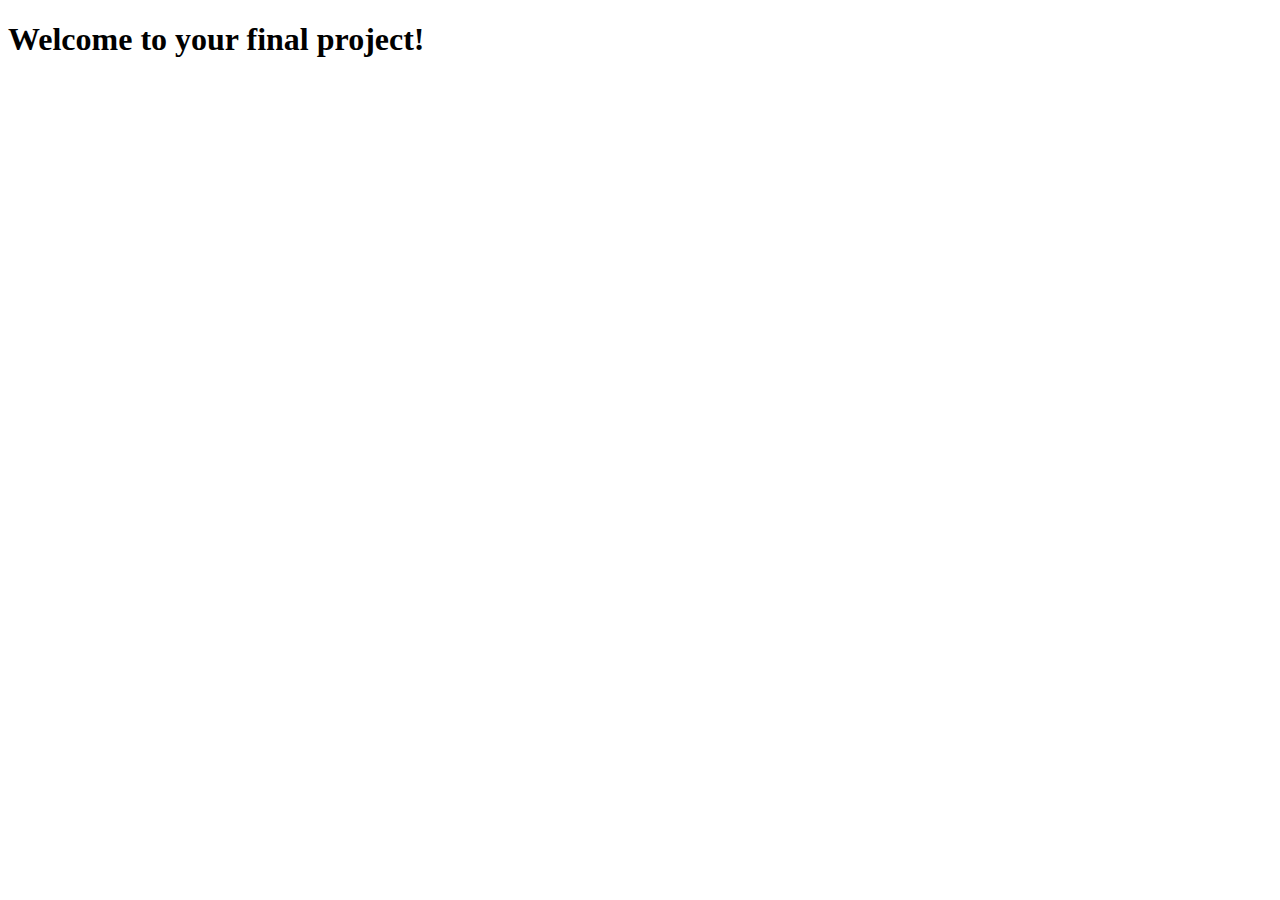
==== src/index.html @ 0849edab "Initial commit" ====
<!DOCTYPE html>
<html lang="en">

<head>
	<meta charset="utf-8">
	<meta http-equiv="X-UA-Compatible" content="IE=edge">
	<meta name="viewport" content="width=device-width, initial-scale=1">
	<meta name="description" content="Update your description here" />
	<title>Update your title here</title>
	<!--
		This is where you should link your CSS file.
	-->
</head>

<body>
	<main class="content-container">
		<h1>Welcome to your final project!</h1>
	</main>
	<!--
		This is where you should link your JS file.
	-->
</body>

</html>
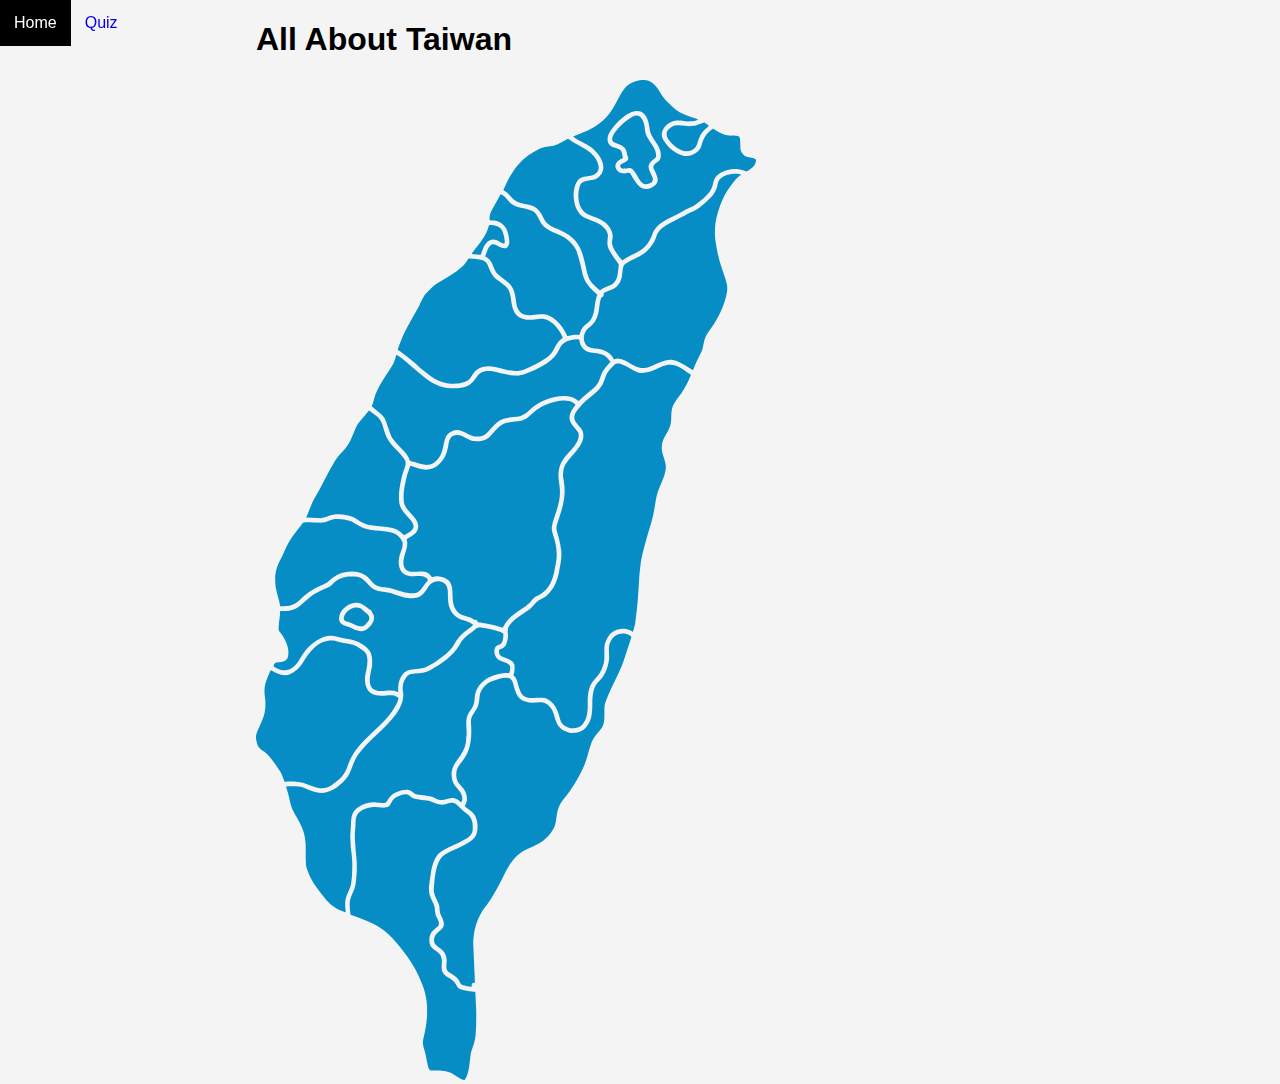
==== commit 8563fecc: "Quiz built" ====
--- a/src/index.html
+++ b/src/index.html
@@ -5,20 +5,175 @@
 	<meta charset="utf-8">
 	<meta http-equiv="X-UA-Compatible" content="IE=edge">
 	<meta name="viewport" content="width=device-width, initial-scale=1">
-	<meta name="description" content="Update your description here" />
-	<title>Update your title here</title>
-	<!--
-		This is where you should link your CSS file.
-	-->
+	<meta name="description" content="All about Taiwan - main" />
+	<title>All About Taiwan</title>
+	<link href="css/style.css" rel="stylesheet">
 </head>
+
+<ul class="nav">
+	<li><a href="index.html">Home</a></li>
+	<li><a href="quiz.html">Quiz</a></li>
+</ul>
 
 <body>
 	<main class="content-container">
-		<h1>Welcome to your final project!</h1>
+
+		<h1>All About Taiwan</h1>
+
+		<svg id="map" class="map" data-name="map" xmlns="http://www.w3.org/2000/svg" viewBox="0 0 287.83 575.71">
+			<path id="Hualien" class="cls-1"
+				d="m216.91,317.7c-1.24-.85-2.5-1.36-3.88-1.61-1.01-.18-2.02-.19-3.02-.06-.58.08-1.17.18-1.76.33-2.3.56-4.05,1.87-5.36,3.8-1.12,1.66-1.94,3.46-2.24,5.45-.1.63-.09,1.27-.1,1.91-.01.97-.03,1.95,0,2.92.05,1.5-.01,2.99-.21,4.48-.04.33-.11.66-.21.98-.72,2.41-1.58,4.76-3.17,6.75-.72.91-1.48,1.79-2.24,2.66-1.17,1.34-2.14,2.79-2.72,4.48-.45,1.31-.71,2.66-.88,4.04-.32,2.61-.1,5.24-.18,7.86-.05,1.65-.26,3.27-.7,4.87-.44,1.61-1.2,3.06-2.26,4.34-.61.74-1.36,1.29-2.25,1.63-3.03,1.13-5.88.78-8.49-1.15-1.05-.78-1.74-1.84-2.1-3.11-.37-1.29-.71-2.59-1.13-3.87-.39-1.21-.89-2.37-1.53-3.48-1.28-2.22-3.13-3.79-5.41-4.9-.2-.1-.41-.19-.63-.22-1.63-.22-3.26-.28-4.92-.13-1.67.15-3.36.25-5.03-.11-1.74-.38-3.09-1.3-3.92-2.89-.29-.56-.58-1.14-.78-1.74-.48-1.49-1.02-2.96-1.35-4.49-.03-.15-.05-.29-.1-.44-.39-1.28-.97-2.43-2.12-3.19.57-1.73.65-3.48.66-5.24,0-1.34-.58-2.37-1.62-3.17-.9-.7-1.92-1.16-2.97-1.54-.77-.28-1.55-.55-2.33-.79-1.43-.44-1.96-1.5-2.09-2.87-.02-.19,0-.37,0-.56,0-.33.12-.58.42-.73.47-.23.93-.5,1.41-.68,1.05-.39,1.72-1.13,2.2-2.12.66-1.37.96-2.82,1.11-4.31.05-.56.03-1.12.04-1.69,0-.41,0-.82-.18-1.21-.07-.16-.11-.4-.04-.54.23-.46.24-.93.18-1.42-.03-.27.1-.5.21-.74.49-1.02,1.16-1.92,1.91-2.76,1.2-1.35,2.6-2.47,4.1-3.48,1.27-.86,2.53-1.73,3.82-2.56,2-1.28,3.81-2.77,5.3-4.64.37-.47.83-.86,1.25-1.29.5-.52,1.09-.9,1.73-1.23,1-.51,2.03-.96,2.95-1.61.21-.15.44-.29.64-.46,2.41-2.1,4.28-4.59,5.55-7.52,1.08-2.48,1.77-5.08,2.2-7.73.27-1.66.67-3.29.88-4.96.25-2,.37-4,.15-6.04-.28-2.53-.77-5.01-1.41-7.47-.24-.94-.57-1.85-.84-2.78-.14-.5-.25-1.01-.37-1.52-.26-1.1-.14-2.15.2-3.2.75-2.31,1.48-4.62,2.22-6.93.84-2.63,1.48-5.32,1.87-8.06.3-2.15.38-4.33.22-6.5-.15-1.93-.36-3.86-.76-5.77-.17-.81-.11-1.65-.04-2.46.16-1.8.56-3.54,1.51-5.11.57-.93,1.2-1.81,1.9-2.64.93-1.12,1.89-2.23,2.86-3.32,1.04-1.18,2.04-2.4,2.93-3.69,1.05-1.51,1.96-3.11,2.31-4.94.43-2.23.13-4.32-1.33-6.14-.47-.58-.97-1.14-1.47-1.7-.58-.64-1.13-1.3-1.59-2.03-.77-1.22-.86-2.51-.45-3.87.29-.95.78-1.78,1.38-2.55,1.58-2,3.21-3.96,5.14-5.63,1.13-.98,2.31-1.91,3.45-2.88,1.17-.99,2.36-1.97,3.47-3.02,1.6-1.52,2.75-3.34,3.45-5.44.3-.88.6-1.77.93-2.64.71-1.84,1.8-3.44,3.18-4.84.45-.45.92-.88,1.36-1.35,1.16-1.25,2.6-1.38,4.14-1,1.02.25,1.97.7,2.88,1.23,1.52.88,3.04,1.76,4.58,2.6,1.11.61,2.27,1.12,3.55,1.33.45.07.89.13,1.34.08,2.53-.28,5-.83,7.33-1.89,1.46-.67,2.93-1.33,4.4-1.96,1.5-.64,3.06-.94,4.69-.89,1.45.05,2.79.46,4.1,1.04,1.68.75,3.18,1.81,4.74,2.76.83.51,1.62,1.07,2.42,1.62.36.25.41.38.25.75-.41.96-.82,1.93-1.26,2.87-1.24,2.64-2.61,5.22-4.32,7.59-.79,1.09-1.61,2.16-2.4,3.25-.86,1.18-1.65,2.4-2.24,3.74-.46,1.04-.66,2.13-.8,3.25-.18,1.49-.17,2.99-.21,4.48-.06,2.52-.7,4.86-2,7.03-.69,1.15-1.33,2.34-1.98,3.52-1.23,2.24-1.59,4.65-1.39,7.16.1,1.19.47,2.34.82,3.48.45,1.46,1.01,2.89,1.28,4.4.23,1.3.24,2.59,0,3.9-.46,2.52-1.41,4.87-2.39,7.21-.69,1.65-1.4,3.3-2.03,4.98-.38,1.02-.61,2.08-.82,3.14-.36,1.79-.63,3.6-.94,5.4-.52,2.98-1.01,5.95-1.88,8.86-1.31,4.36-2.57,8.73-3.84,13.1-.83,2.87-1.51,5.77-2.06,8.7-.24,1.28-.38,2.59-.53,3.88-.22,1.89-.41,3.79-.61,5.68,0,.07-.01.15-.01.22-.09,1.76-.18,3.51-.29,5.27-.11,1.75-.25,3.5-.38,5.26-.02.22-.02.45-.03.67-.05,1.61-.22,3.2-.41,4.8-.12,1.04-.18,2.09-.29,3.13-.11,1-.25,2-.38,3-.09.74-.21,1.48-.25,2.23-.11,1.95-.51,3.84-1.13,5.69-.19.56-.23,1.17-.58,1.75Z" />
+			<path id="Nantou" class="cls-1"
+				d="m183.96,187.01c-.53.69-1.02,1.3-1.49,1.93-.71.97-1.27,2.03-1.63,3.18-.73,2.31-.33,4.42,1.14,6.33.64.83,1.33,1.62,1.97,2.45.46.59.89,1.2,1.33,1.8.34.47.47.99.5,1.57.08,1.56-.45,2.94-1.15,4.27-.74,1.4-1.71,2.64-2.72,3.84-.78.91-1.6,1.79-2.41,2.66-1.3,1.41-2.49,2.9-3.43,4.57-1,1.78-1.61,3.68-1.82,5.72-.1.97-.21,1.94-.14,2.91.13,1.6.24,3.2.52,4.79.39,2.26.42,4.53.19,6.81-.29,2.96-1.1,5.79-1.97,8.6-.47,1.53-.99,3.05-1.53,4.56-.49,1.38-.8,2.8-1.02,4.24-.16,1.05.06,2.09.28,3.11.13.58.32,1.15.5,1.72.51,1.64,1.05,3.26,1.35,4.96.38,2.1.73,4.2.7,6.34-.03,1.76-.25,3.5-.6,5.22-.27,1.31-.47,2.64-.72,3.96-.45,2.36-1.13,4.63-2.19,6.8-1.59,3.24-4.02,5.64-7.13,7.4-.23.13-.46.26-.7.35-1.27.48-2.23,1.38-3.05,2.41-1.37,1.72-3.01,3.11-4.82,4.34-1.61,1.09-3.22,2.19-4.81,3.3-1.41.99-2.73,2.1-3.91,3.37-1.1,1.19-1.98,2.53-2.69,3.98-.46.95-.4.87-1.32.55-2.62-.89-5.31-1.51-8.01-2.05-1.13-.23-2.27-.42-3.41-.61-.26-.04-.52-.06-.78-.05-.69.03-1.28,0-1.57-.85-.17-.5-.68-.79-1.28-.69-.24.04-.44-.05-.62-.2-1.07-.88-2.35-1.28-3.64-1.66-.89-.26-1.79-.54-2.66-.85-3.12-1.13-4.93-3.39-5.61-6.6-.29-1.39-.42-2.81-.44-4.23-.02-1.5-.03-2.99-.25-4.48-.29-1.93-.91-3.7-2.45-5.02-1.01-.87-2.2-1.42-3.49-1.72-.83-.2-1.69-.37-2.54-.39-.96-.03-1.94.1-2.86.45-.22.08-.37.07-.47-.11-.26-.47-.66-.81-1-1.21-.83-1-1.94-1.49-3.2-1.68-1.22-.19-2.44-.21-3.68-.08-1.22.13-2.47.09-3.71.04-.98-.04-1.93-.29-2.74-.88-.99-.71-1.54-1.66-1.78-2.87-.4-2.06.1-4.01.64-5.95.42-1.51.96-2.98,1.25-4.53.23-1.19.29-2.37-.02-3.55,0-.04-.01-.07-.02-.11-.15-.76-.15-.79.48-1.2.66-.43,1.34-.81,2-1.24.66-.43,1.32-.86,1.93-1.34,2.14-1.7,2.61-4.67,1.65-6.8-.46-1.03-1.08-1.97-1.81-2.83-.7-.83-1.45-1.62-2.16-2.44-.84-.96-1.68-1.91-2.4-2.97-.97-1.43-1.49-3.01-1.52-4.73-.02-1.2-.06-2.4.02-3.6.09-1.34.24-2.68.49-4,.36-1.94.84-3.86,1.24-5.8.2-.96.55-1.86.89-2.77.36-.98.75-1.95.97-2.98.06-.29.21-.39.48-.32.68.18,1.37.37,2.04.58,1.46.45,2.89.99,4.39,1.31,3.43.72,6.52.02,9.24-2.21,2.39-1.95,3.94-4.46,4.95-7.34.56-1.6.86-3.24,1.11-4.9.13-.85.32-1.68.65-2.48.71-1.74,2-2.65,3.86-2.76,1.14-.07,2.23.11,3.26.64.73.38,1.47.75,2.2,1.12.77.39,1.53.8,2.31,1.15.68.31,1.4.51,2.16.54.56.02,1.12.11,1.67.13,3.17.12,5.98-.7,8.16-3.18,1.24-1.4,2.55-2.75,3.84-4.1.99-1.03,2.06-1.96,3.37-2.58.92-.44,1.87-.71,2.87-.9,1.8-.34,3.63-.45,5.44-.68.88-.11,1.76-.31,2.63-.53,1.4-.37,2.6-1.14,3.7-2.05,1.12-.93,2.21-1.91,3.3-2.88,1.78-1.58,3.76-2.82,5.94-3.78,1.92-.84,3.88-1.54,5.92-2.04,1.42-.34,2.84-.6,4.31-.68,1.28-.07,2.53,0,3.77.31,1.4.35,2.64,1.02,3.72,2.15Z" />
+			<path id="Taitung" class="cls-2"
+				d="m124.25,521.94c-.98.08-1.81-.21-2.66-.3-.55-.06-1.09-.25-1.64-.36-.49-.09-.92-.3-1.36-.51-.45-.22-.81-.54-1.01-1.01-.01-.03-.04-.06-.05-.1-.76-1.94-2.23-3.25-3.9-4.37-.74-.5-1.49-1-2.27-1.44-1.2-.67-1.75-1.7-1.79-3.03-.03-.86.03-1.71.12-2.57.22-2.25-.06-4.41-1.46-6.3-.52-.7-1.14-1.29-1.82-1.82-.59-.46-1.21-.89-1.79-1.35-.38-.3-.76-.62-1.08-.97-.91-.99-1.26-2.13-1.03-3.5.22-1.29.77-2.33,1.72-3.19.81-.73,1.63-1.44,2.45-2.15.66-.58,1.13-1.27,1.36-2.14.16-.6.17-1.17.05-1.77-.19-.96-.51-1.87-.92-2.76-.29-.61-.55-1.23-.84-1.83-.38-.79-.6-1.61-.6-2.48,0-.87-.15-1.72-.26-2.57-.07-.51-.27-1.01-.47-1.49-.38-.89-.82-1.76-1.22-2.65-.5-1.09-1-2.17-1.27-3.34-.12-.52-.19-1.03-.17-1.55.04-.93.05-1.87.18-2.8.14-1.03.15-2.08.26-3.13.34-3.01.82-5.99,1.84-8.86.49-1.38,1.13-2.68,2.04-3.85.61-.78,1.34-1.4,2.18-1.91,1.63-1,3.35-1.81,5.09-2.6,2.11-.96,4.23-1.89,6.28-2.97,1.19-.63,2.36-1.3,3.42-2.14.44-.35.85-.73,1.29-1.08,1.48-1.16,2.08-2.78,2.39-4.55.19-1.11.28-2.23.24-3.35-.08-2.24-.63-4.35-1.83-6.27-.53-.84-1.21-1.52-1.99-2.12-.89-.69-1.79-1.36-2.68-2.03-.33-.25-.65-.5-.88-.83,0-.27.2-.41.31-.6.84-1.52,1.12-3.11.85-4.86-.32-2.12-1.25-3.89-2.68-5.44-.51-.55-.99-1.13-1.49-1.68-1.05-1.15-1.5-2.55-1.77-4.05-.29-1.63-.07-3.2.47-4.74.35-.99.86-1.89,1.56-2.7,2.14-2.48,3.88-5.22,5-8.32.5-1.37.82-2.79,1.06-4.23.49-2.89.51-5.81.42-8.73-.03-1.08-.19-2.16-.18-3.25,0-.68.12-1.34.29-1.99.13-.5.35-.98.63-1.43.79-1.23,1.52-2.49,2.3-3.72.87-1.36,1.24-2.87,1.46-4.43.19-1.33.32-2.67.5-4,.05-.36.16-.73.31-1.07,1.15-2.62,2.97-4.65,5.45-6.08.35-.2.74-.38,1.12-.5,1.77-.58,3.54-1.16,5.33-1.69,1.04-.31,2.13-.39,3.22-.33,1.48.07,2.55.76,3.21,2.09.18.37.33.76.41,1.16.43,2.01,1.14,3.94,1.88,5.85,1.01,2.61,3.06,4.08,5.67,4.83,1.19.34,2.41.53,3.65.5,1.38-.02,2.76.01,4.14-.22,1.86-.32,3.46.33,4.85,1.55,1.78,1.55,2.89,3.5,3.43,5.79.3,1.27.69,2.52,1.15,3.74.3.81.68,1.58,1.16,2.3,1.45,2.19,3.61,3.29,6.08,3.9,1.33.33,2.68.36,4.02.2,2.42-.29,4.48-1.32,6.11-3.19,1.75-2.01,2.72-4.34,3.12-6.95.34-2.19.4-4.39.41-6.6,0-.75-.01-1.5.03-2.25.11-1.9.29-3.79.84-5.64.51-1.71,1.28-3.26,2.56-4.54.74-.74,1.49-1.48,2.12-2.32.34-.45.68-.9.96-1.38,1.44-2.44,2.39-5.06,2.87-7.85.18-1.03.33-2.07.29-3.12-.06-1.27-.08-2.54-.12-3.81-.04-1.44.07-2.92.71-4.27.37-.78.73-1.55,1.25-2.25,1-1.36,2.35-2.2,3.93-2.65,2.11-.6,4.15-.32,6.04.81.29.17.55.38.81.59.16.13.2.3.13.5-.21.64-.4,1.28-.61,1.92-1.29,3.98-2.54,7.96-3.87,11.92-.99,2.94-2.33,5.75-3.69,8.53-1.2,2.45-2.39,4.91-3.57,7.37-.89,1.85-1.67,3.75-2.37,5.69-.06.18-.13.35-.21.52-.8,1.68-1.12,3.48-1.15,5.32-.03,1.61,0,3.22-.03,4.83-.02,1.12-.16,2.23-.4,3.33-.29,1.3-.86,2.46-1.71,3.48-.96,1.15-1.89,2.32-2.83,3.49-1.16,1.44-2,3.06-2.64,4.79-.88,2.38-1.52,4.84-2.23,7.28-.63,2.15-1.33,4.28-2.25,6.32-2.19,4.86-4.83,9.45-7.91,13.8-1.17,1.65-2.47,3.2-3.71,4.79-1.62,2.09-2.82,4.41-3.38,7.01-.25,1.17-.39,2.36-.55,3.54-.17,1.22-.34,2.44-.66,3.63-.53,1.99-1.55,3.71-2.8,5.32-1.56,1.99-3.48,3.62-5.46,5.15-1.19.92-2.59,1.49-3.96,2.09-1.92.84-3.85,1.63-5.69,2.64-2.5,1.38-4.57,3.24-6.37,5.43-1.72,2.09-3.09,4.41-4.31,6.82-1.28,2.54-2.48,5.12-3.83,7.61-1.99,3.68-4.05,7.34-6.49,10.75-.5.7-1.04,1.37-1.56,2.05-2.33,3.07-4.02,6.47-5.17,10.14-.54,1.71-.9,3.46-1.17,5.24-.32,2.12-.5,4.24-.36,6.37.12,1.87.1,3.74.24,5.61.12,1.57.08,3.14.2,4.71.14,1.79.1,3.59.24,5.38.12,1.57.14,3.14.2,4.71.01.3.05.6.09.89.03.23-.04.36-.27.38-.11.01-.23-.02-.34,0-.85.11-1.33.66-1.32,1.52,0,.21.06.43.1.71Z" />
+			<path id="Kaohsiung" class="cls-2"
+				d="m145.63,341.47c-1.15-.18-2.29-.11-3.44.07-1.74.28-3.45.64-5.11,1.19-2,.66-3.88,1.55-5.58,2.82-2.62,1.95-4.36,4.49-5.23,7.62-.2.71-.3,1.46-.34,2.21-.06.93-.15,1.86-.32,2.78-.34,1.84-1.21,3.45-2.34,4.91-.91,1.17-1.59,2.44-1.89,3.9-.15.77-.3,1.55-.33,2.32-.05,1.27,0,2.54.09,3.81.12,1.71.24,3.44-.09,5.15-.04.22-.05.45-.05.67.05,3.49-1.09,6.6-3.04,9.44-1.01,1.48-2.07,2.93-3.08,4.42-.76,1.11-1.39,2.3-1.81,3.59-.23.71-.35,1.44-.44,2.19-.23,1.78.13,3.49.57,5.19.24.95.74,1.8,1.36,2.56.73.9,1.47,1.8,2.25,2.66.99,1.08,1.61,2.33,1.87,3.76.18.98.1,1.94-.37,2.84-.1.2-.28.25-.45.09-.57-.54-1.19-1.03-1.87-1.43-1.26-.74-2.58-1.12-4.07-.73-1.22.32-2.47.55-3.72.8-1.59.32-3.15.15-4.58-.61-1.95-1.04-4.06-1.47-6.21-1.75-1.55-.2-3.11-.41-4.66-.6-.77-.1-1.41-.46-1.99-.96-.4-.34-.81-.66-1.21-1-.63-.52-1.36-.76-2.16-.81-1.17-.07-2.32.02-3.44.34-.86.24-1.73.48-2.56.8-2.31.87-4.18,2.3-5.46,4.45-.15.26-.28.52-.38.81-.3.79-.96,1.13-1.74,1.23-.37.05-.76.07-1.12-.02-1.1-.26-2.23-.25-3.34-.32-3.88-.22-7.49.72-10.72,2.93-.9.61-1.7,1.35-2.32,2.26-.77,1.14-1.16,2.42-1.37,3.76-.19,1.18-.23,2.38-.28,3.58-.08,2.02-.25,4.03-.36,6.04-.04.71-.08,1.43,0,2.13.12,1.01.12,2.02.14,3.02.03,1.46.18,2.91.41,4.35.15.92.18,1.86.31,2.79.43,3.29.25,6.58.15,9.87-.04,1.34-.1,2.69-.34,4.02-.09.48-.08.97-.14,1.45-.22,1.76-.89,3.38-1.58,5-.59,1.37-1.24,2.72-1.56,4.19-.18.8-.35,1.61-.35,2.43.01,1.16-.04,2.32.16,3.47.11.66.1,1.33.02,2.01-.51,0-.89-.29-1.29-.46-2.49-1.04-4.87-2.29-6.99-3.99-1.06-.85-2.03-1.79-2.9-2.81-2.18-2.57-4.29-5.19-6.16-8-1.81-2.72-3.38-5.56-4.47-8.64-.3-.84-.55-1.7-.82-2.56-.04-.14-.05-.29-.06-.44-.12-1.72-.24-3.43-.23-5.16.02-2.32.05-4.65-.02-6.97-.09-3.31-.73-6.52-2-9.59-.87-2.11-2.01-4.09-3.13-6.08-.79-1.4-1.6-2.79-2.31-4.23-.71-1.45-1.18-2.98-1.53-4.55-.36-1.64-.71-3.28-1.12-4.91-.28-1.12-.67-2.21-1.01-3.32-.04-.14-.08-.29-.11-.43-.03-.14.07-.24.17-.25.59-.07,1.19-.16,1.78-.18,1.2-.04,2.4-.06,3.6-.04,1.81.03,3.55.4,5.22,1.11,1.61.69,3.21,1.43,4.9,1.9,1.51.42,3.03.78,4.62.82,1.91.04,3.7-.42,5.43-1.18,1.62-.71,3.07-1.7,4.45-2.81,1.53-1.22,2.9-2.6,4.22-4.03,1.08-1.16,1.87-2.52,2.46-3.99.64-1.59,1.24-3.2,1.87-4.8.9-2.32,2.16-4.43,3.67-6.4,2.15-2.8,4.58-5.34,7.12-7.78,2.57-2.47,5.18-4.88,7.68-7.41,2.11-2.14,4.1-4.36,5.87-6.79,1.63-2.25,3.01-4.64,3.79-7.33.41-1.41.66-2.84.57-4.31-.03-.59-.11-1.19-.23-1.78-.22-1.12-.16-2.23.02-3.34.28-1.77.94-3.37,2.08-4.77.75-.91,1.68-1.45,2.83-1.65,1.4-.24,2.81-.41,4.23-.47,1.61-.07,3.19-.34,4.71-.9.99-.36,1.88-.91,2.79-1.43,2.88-1.67,5.7-3.43,8.31-5.51,2.92-2.33,5.5-4.96,7.43-8.19.23-.39.47-.77.66-1.17.4-.86.96-1.6,1.61-2.28,1-1.07,2.07-2.07,3.25-2.94,1.29-.96,2.58-1.93,3.79-2.98.37-.33.76-.6,1.28-.64.11,0,.24-.04.31-.11.5-.5,1.08-.36,1.68-.25,1.21.21,2.43.37,3.65.58,2.58.44,5.11,1.06,7.52,2.11.38.17.73.39,1.11.55.44.18.59.47.58.96-.03,1.39-.17,2.75-.66,4.07-.24.64-.6,1.09-1.23,1.36-.48.21-.94.46-1.41.68-1.07.5-1.69,1.37-1.84,2.51-.26,1.91.25,3.63,1.49,5.12.51.62,1.17,1.03,1.94,1.29,1.06.36,2.11.74,3.16,1.14.38.14.76.32,1.11.52.97.56,1.43,1.46,1.38,2.53-.05.92-.18,1.86-.56,2.73-.03.06-.09.11-.14.17Z" />
+			<path id="Pintung" class="cls-2"
+				d="m124.81,430.34c-.05.42.02,1.12-.12,1.84-.29,1.53-1.11,2.67-2.3,3.6-.62.48-1.3.88-1.99,1.26-2.46,1.35-4.96,2.61-7.53,3.74-1.47.65-2.92,1.33-4.32,2.14-1.14.66-2.21,1.41-3.23,2.23-.62.5-1.04,1.18-1.47,1.83-1.15,1.73-1.87,3.65-2.4,5.65-.44,1.66-.75,3.35-.96,5.05-.23,1.89-.6,3.76-.8,5.65-.28,2.67-.18,5.31,1.04,7.79.43.87.76,1.79,1.23,2.64.69,1.25.94,2.59,1.03,3.98.06.97.22,1.93.45,2.87.15.62.38,1.21.72,1.75.38.6.71,1.23.94,1.91.11.33.16.65.19.99.07.8-.16,1.47-.75,2.03-.46.44-.95.85-1.45,1.24-1.16.91-2.19,1.93-2.74,3.35-.28.73-.51,1.48-.53,2.28-.01.64-.03,1.27,0,1.91.06,1.32.57,2.46,1.48,3.42.65.68,1.41,1.23,2.16,1.78.78.58,1.54,1.18,2.2,1.91.44.48.75,1.02.93,1.64.24.83.42,1.67.41,2.53,0,.97-.06,1.94-.13,2.91-.15,2.16.42,4.08,2.27,5.43.48.35.97.7,1.49,1,.84.5,1.65,1.03,2.42,1.62.94.72,1.66,1.61,2.22,2.65.09.16.18.33.25.5.44,1.04,1.27,1.64,2.29,2.02.87.33,1.78.55,2.7.71,1.62.29,3.23.59,4.87.71.18.01.37.07.55.11.24.06.4.2.39.47,0,.07,0,.15,0,.22.09,2.24.13,4.49.3,6.73.24,3.18.16,6.36.12,9.54-.02,2.21-.06,4.42-.22,6.62-.21,2.87-.72,5.7-1.84,8.38-.67,1.59-1.04,3.27-1.26,4.98-.25,2-.43,4.01-.71,6.01-.27,1.96-.68,3.89-1.49,5.72-.26.59-.59,1.13-.91,1.67-.2.34-.36.4-.75.29-.9-.27-1.75-.66-2.55-1.15-1.09-.66-2.16-1.34-3.22-2.04-1.65-1.11-3.5-1.64-5.44-1.94-1.71-.27-3.43-.23-5.15-.25-.79,0-1.57-.05-2.35-.12-.46-.04-.77-.25-1.03-.59-.32-.42-.51-.91-.68-1.41-.31-.96-.5-1.95-.69-2.94-.25-1.24-.49-2.49-.74-3.73-.36-1.76-.93-3.45-1.37-5.19-.36-1.45-.37-2.85,0-4.31.62-2.42,1.08-4.88,1.49-7.34.68-4.01.78-8.04.59-12.08-.09-1.83-.37-3.64-.75-5.43-.62-2.97-1.61-5.82-2.82-8.6-.91-2.09-1.83-4.18-2.91-6.18-1.98-3.66-4.26-7.13-6.84-10.39-1.39-1.76-2.79-3.52-4.23-5.24-2.81-3.38-5.92-6.45-9.64-8.86-2.43-1.57-5.01-2.84-7.69-3.89-2.57-1.01-5.17-1.95-7.76-2.92-.21-.08-.42-.17-.63-.23-.52-.14-.75-.43-.83-1.01-.29-2.12-.44-4.24-.36-6.38.04-1.13.37-2.21.8-3.25.41-1,.83-2,1.27-2.99.89-2,1.36-4.09,1.55-6.27.12-1.3.18-2.61.33-3.91.16-1.37.1-2.77.11-4.16,0-.9,0-1.8-.05-2.7-.08-1.49-.19-2.98-.38-4.47-.12-1-.2-2.01-.27-3.02-.09-1.46-.22-2.91-.31-4.36-.09-1.39-.14-2.77-.11-4.15.02-1.12.12-2.24.26-3.35.11-.86.11-1.72.12-2.58.01-1.05.01-2.09.24-3.13.18-.81.43-1.58.83-2.31.48-.89,1.26-1.48,2.08-2.01,1.85-1.2,3.88-1.91,6.08-2.09.71-.06,1.41-.22,2.12-.16,1.15.1,2.32.15,3.46.31,1.02.14,2.02.11,3-.15.89-.23,1.65-.7,2.14-1.52.23-.39.49-.76.68-1.16.93-1.89,2.46-3.08,4.39-3.79.91-.33,1.84-.63,2.79-.82.99-.21,2.01-.32,2.93.3.22.15.45.28.63.47.97,1.02,2.2,1.53,3.53,1.82,1.09.25,2.2.38,3.32.46.93.06,1.86.2,2.78.33,1.38.2,2.66.71,3.95,1.22.94.37,1.86.78,2.86.97,1.38.26,2.74.31,4.11-.07,1.01-.28,2-.58,3.03-.77,1.18-.21,2.15.13,3,.87.79.69,1.52,1.44,2.28,2.17,1.21,1.17,2.48,2.26,3.91,3.18,1.29.83,2.15,2.05,2.69,3.5.5,1.35.72,2.74.63,4.47Z" />
+			<path id="Yilan" class="cls-2"
+				d="m279.23,54.49c-.2.37-.54.48-.81.68-1.41,1.03-2.48,2.38-3.59,3.7-2.6,3.12-4.69,6.57-6.38,10.26-1.1,2.42-1.94,4.93-2.67,7.48-.55,1.94-.99,3.91-1.29,5.9-.3,2-.33,4.02-.33,6.05,0,1.88.27,3.73.56,5.57.23,1.47.55,2.93.82,4.4.61,3.31,1.5,6.54,2.56,9.73.6,1.8,1.26,3.59,1.87,5.39.41,1.2.76,2.42,1.03,3.66.45,2.02.36,4-.11,5.99-.67,2.88-1.51,5.7-2.66,8.42-.61,1.44-1.28,2.86-2.03,4.24-1.36,2.5-2.77,4.96-4.48,7.24-.63.84-1.18,1.73-1.77,2.6-1,1.47-1.64,3.09-2.02,4.83-.3,1.35-.6,2.69-.89,4.04-.12.55-.32,1.07-.56,1.58-.56,1.18-1.12,2.36-1.69,3.54-.93,1.92-1.9,3.81-2.67,5.81-.15.38-.32.76-.5,1.13-.08.17-.3.22-.48.12-.1-.06-.19-.12-.28-.18-2.33-1.63-4.79-3.06-7.36-4.27-1.11-.52-2.25-.97-3.48-1.2-1.33-.25-2.61-.13-3.89.15-1.57.34-3.06.94-4.53,1.59-1.54.68-3.06,1.4-4.64,1.97-1.05.38-2.13.69-3.24.84-1.88.26-3.63-.2-5.32-.99-1.35-.64-2.64-1.4-3.94-2.14-1.14-.65-2.29-1.25-3.53-1.71-.67-.25-1.37-.38-2.07-.49-.83-.13-1.63.06-2.42.34-.23.09-.45.07-.55-.2-.59-1.54-1.8-2.56-3.03-3.54-1.81-1.44-3.91-2.12-6.2-2.32-1.33-.12-2.66-.28-3.98-.59-2.16-.52-3.32-1.93-3.76-4-.55-2.56.2-4.79,1.84-6.77.22-.26.49-.45.77-.64,2.95-2.02,4.71-4.83,5.49-8.3.31-1.39.48-2.79.66-4.2.19-1.48.41-2.96.86-4.39.13-.41.3-.72.73-.9.58-.23.87-.75.81-1.35-.06-.61.25-.91.67-1.18.63-.4,1.31-.72,2.02-.95.64-.21,1.27-.43,1.91-.65,2.08-.72,3.59-2.1,4.66-4,.74-1.32,1.18-2.74,1.36-4.24.15-1.22.28-2.45.44-3.67.06-.48.14-.97.29-1.42.23-.69.67-1.23,1.28-1.65,1.86-1.27,3.86-2.29,5.89-3.23,1.36-.63,2.67-1.35,3.94-2.13,1.78-1.09,3.17-2.61,4.53-4.17.42-.48.79-.99,1.16-1.51.88-1.22,1.55-2.55,2.02-3.99.16-.5.36-.98.53-1.48.51-1.55,1.53-2.73,2.74-3.76,1.51-1.29,3.18-2.36,4.95-3.27,2.19-1.13,4.41-2.22,6.6-3.35,1.2-.61,2.36-1.29,3.56-1.9.93-.48,1.88-.91,2.85-1.32,1.56-.66,2.95-1.61,4.3-2.63,2.22-1.67,4.24-3.56,6.18-5.55,2.03-2.09,3.31-4.59,3.81-7.48.03-.18.06-.37.1-.55.36-1.54,1.24-2.69,2.6-3.49,1.66-.98,3.44-1.59,5.36-1.84,1.08-.14,2.16-.21,3.24-.17.74.03,1.44.19,2.13.51Z" />
+			<path id="Tainan" class="cls-1"
+				d="m82.04,355.68c-.21,1.94-1.15,3.57-2.07,5.19-1.63,2.88-3.68,5.44-5.94,7.86-2.51,2.69-5.23,5.15-7.88,7.68-2.9,2.76-5.76,5.58-8.2,8.77-2.34,3.05-4.18,6.36-5.31,10.06-.66,2.17-1.81,4.09-3.3,5.81-1.01,1.17-2.15,2.19-3.38,3.11-.81.61-1.6,1.23-2.42,1.82-2.04,1.48-4.35,1.95-6.81,1.68-1.41-.15-2.77-.57-4.1-1.07-1.71-.65-3.42-1.29-5.14-1.91-1.42-.51-2.9-.71-4.4-.77-1.5-.06-3-.03-4.49-.02-.49,0-.96.03-1.45.14-.51.12-.71.16-.95-.6-.32-1.03-.72-2.04-1.11-3.05-.35-.91-.79-1.77-1.34-2.58-1.52-2.27-3-4.56-4.71-6.7-1.27-1.58-2.57-3.12-4.22-4.33-.63-.46-1.29-.89-1.93-1.36-.86-.63-1.55-1.42-1.92-2.43-.25-.7-.47-1.42-.63-2.15-.15-.65-.31-1.3-.35-1.98-.08-1.3.13-2.52.68-3.71.66-1.42,1.28-2.86,1.93-4.29.77-1.7,1.52-3.41,2.04-5.21.29-1.01.43-2.04.58-3.07.23-1.49.22-2.99.17-4.48-.04-1.08-.12-2.17-.29-3.24-.27-1.72-.28-3.44-.11-5.15.13-1.3.52-2.56.93-3.8.66-1.99,1.51-3.9,2.4-5.79.04-.09.12-.17.22-.3.81.4,1.61.8,2.4,1.2,1.14.57,2.31,1.03,3.56,1.33,1.85.45,3.62.31,5.35-.44,1.42-.62,2.7-1.44,3.84-2.49,1.64-1.51,2.99-3.24,4.07-5.19,1.37-2.47,3.06-4.7,5.1-6.66,1.71-1.64,3.6-3.03,5.79-3.98,1.94-.84,3.95-1.1,6.03-.87.55.06,1.09.24,1.62.4,1.4.41,2.81.73,4.25.97,1.76.29,3.54.54,5.26,1.08,1.22.38,2.36.92,3.42,1.65.71.49,1.41.99,2.12,1.47.53.36.99.8,1.43,1.26.48.5.81,1.07.96,1.75.17.76.35,1.52.39,2.31.11,2-.19,3.95-.59,5.89-.27,1.31-.6,2.63-.74,3.96-.21,1.98-.09,3.96.6,5.87.99,2.74,2.91,4.37,5.77,4.87,1.93.34,3.87.26,5.81.07,1.49-.14,2.98-.26,4.46.12.95.25,1.81.67,2.55,1.29Z" />
+			<path id="Taichung" class="cls-2"
+				d="m80.86,158.16c.18.08.36.14.52.24,1.57,1.02,3.08,2.12,4.5,3.35,2.41,2.08,4.8,4.18,7.2,6.27,2.01,1.75,4.06,3.43,6.28,4.9,2.66,1.77,5.49,3.19,8.62,3.92,1.35.32,2.7.58,4.09.58,1.16,0,2.32.04,3.48,0,2.33-.09,4.59-.53,6.7-1.6,1.54-.78,2.76-1.91,3.71-3.34.52-.78,1.1-1.52,1.63-2.28.93-1.32,2.25-2.06,3.78-2.43,1.58-.38,3.18-.34,4.79-.11,1.86.26,3.61.91,5.43,1.31,2.15.48,4.3.97,6.51,1.07.6.03,1.19.13,1.79.14,1.85.03,3.64-.31,5.35-1.01.93-.38,1.85-.8,2.78-1.2,3.37-1.46,6.64-3.1,9.7-5.12,1.54-1.02,2.93-2.21,4.17-3.57.79-.86,1.45-1.81,1.96-2.86.36-.74.74-1.47,1.1-2.21,1.23-2.51,3.32-3.86,5.98-4.46,1.5-.34,3.02-.47,4.56-.43.62.02.62.01.69.6.2,1.59.75,3.03,1.77,4.29,1.08,1.32,2.45,2.16,4.11,2.54.99.23,2,.3,3,.38,1.39.12,2.72.4,4.04.85,1.61.56,2.9,1.55,3.91,2.89.34.45.67.89,1.16,1.3-.52.54-1,1.05-1.49,1.55-1.13,1.15-2.14,2.4-2.95,3.8-.58,1.01-.99,2.09-1.38,3.18-.24.67-.45,1.34-.7,2.01-.76,2.06-2.09,3.7-3.76,5.09-1.73,1.44-3.5,2.82-5.21,4.27-.94.8-1.79,1.71-2.68,2.56-.25.24-.33.25-.56.03-1.96-1.89-4.37-2.65-7.03-2.78-3.91-.19-7.65.59-11.27,2.01-2.76,1.09-5.36,2.48-7.71,4.31-.91.71-1.76,1.51-2.62,2.29-.72.66-1.46,1.28-2.25,1.85-.68.49-1.42.81-2.23,1.02-1.38.35-2.78.54-4.19.71-1.7.2-3.41.38-5.07.84-1.76.49-3.34,1.31-4.69,2.53-1.17,1.05-2.25,2.19-3.28,3.39-.9,1.05-1.87,2.05-2.9,2.98-.8.73-1.77,1.07-2.82,1.28-1.43.29-2.83.05-4.24-.07-.78-.07-1.49-.47-2.2-.8-.64-.3-1.27-.63-1.89-.98-.85-.48-1.74-.87-2.64-1.23-2.98-1.19-6.39.07-7.96,1.78-.91.99-1.48,2.16-1.81,3.44-.35,1.33-.63,2.69-.92,4.03-.33,1.53-.71,3.05-1.39,4.48-.98,2.04-2.42,3.68-4.35,4.87-.81.49-1.67.8-2.62.92-1.48.18-2.9-.04-4.3-.43-1.11-.31-2.21-.66-3.31-1.02-.82-.26-1.62-.57-2.48-.67-.4-.04-.67-.24-.81-.65-.67-2.03-1.89-3.72-3.37-5.24-1.09-1.13-2.18-2.26-3.28-3.39-1.05-1.07-2.08-2.16-2.93-3.4-.64-.93-1.13-1.93-1.53-2.99-.81-2.13-1.52-4.29-2.25-6.45-.21-.64-.47-1.26-.72-1.88-.49-1.2-1.32-2.15-2.27-3.02-1.66-1.51-3.45-2.88-5.2-4.28-.32-.26-.35-.3-.15-.65.47-.82.72-1.71.91-2.63.63-2.95,1.82-5.68,3.23-8.32,1.85-3.47,4.1-6.69,6.22-10,.55-.85,1.09-1.7,1.58-2.58.95-1.71,1.49-3.58,2.02-5.45.03-.11.06-.21.11-.35Z" />
+			<path id="NewTaipei" class="cls-2"
+				d="m182.66,32.47c.35-.23.8-.38,1.25-.55,3.03-1.17,6.06-2.34,8.95-3.86,2.5-1.31,4.77-2.94,6.9-4.79,2.69-2.34,4.78-5.15,6.49-8.25,1.14-2.06,2.22-4.16,3.34-6.23.71-1.32,1.5-2.58,2.44-3.76,1.41-1.78,3.16-3.05,5.29-3.83,1.48-.54,2.98-1,4.54-1.16,2.66-.26,5.03.48,7.05,2.26,1.3,1.16,2.34,2.53,3.18,4.04,1.06,1.91,2.33,3.65,3.78,5.28,1.58,1.77,3.36,3.31,5.12,4.87,1.76,1.56,3.85,2.57,5.98,3.49,2.27.97,4.63,1.67,6.96,2.46.21.07.44.09.54.37-.37.16-.74.34-1.12.47-.81.28-1.63.54-2.51.51-.56-.01-1.12.02-1.68.05-1.24.06-2.46-.15-3.68-.34-1.38-.21-2.76-.23-4.14-.11-.94.08-1.8.48-2.64.89-1.9.93-3.42,2.26-4.38,4.18-1.05,2.11-1,4.21.25,6.2,1.67,2.66,3.78,4.93,6.4,6.69,1.4.95,2.92,1.63,4.56,2.08,2,.56,3.93.34,5.81-.39,1.6-.61,2.98-1.56,3.99-2.98.46-.65.81-1.33,1.03-2.1.37-1.29.79-2.57,1.32-3.81,1.08-2.54,2.92-4.4,5.16-5.92.23-.15.4-.12.61.01.75.49,1.51.98,2.28,1.43,1.75,1.03,3.61,1.83,5.61,2.16,1.06.18,2.13.36,3.23.16.89-.16,1.79.08,2.68.2.82.1,1.25.66,1.35,1.57.09.85.14,1.71.17,2.57.04.94.03,1.87.06,2.81.03.87.23,1.71.67,2.46.79,1.33,1.85,2.34,3.43,2.69,1.02.22,2.04.44,3.06.65.41.08.78.25,1.15.44.64.33.76.54.66,1.26-.14.98-.47,1.89-1.11,2.66-1.13,1.38-2.62,2.33-4.13,3.25-.21.13-.43.12-.64,0-1.4-.78-2.96-1.01-4.51-1.24-.62-.09-1.27-.07-1.91-.04-2.71.17-5.33.68-7.74,2.01-.92.51-1.76,1.14-2.52,1.86-1.05.98-1.56,2.26-1.91,3.62-.15.58-.32,1.15-.43,1.74-.29,1.47-.98,2.73-1.87,3.91-1.08,1.45-2.35,2.73-3.71,3.91-1.19,1.03-2.46,1.95-3.67,2.95-1.29,1.06-2.76,1.78-4.28,2.42-1.35.57-2.64,1.21-3.9,1.97-1.89,1.14-3.89,2.08-5.88,3.03-2.3,1.09-4.56,2.26-6.6,3.8-1.82,1.37-3.33,3-4.35,5.05-.27.54-.43,1.11-.63,1.67-.74,2.06-1.78,3.92-3.18,5.63-1.61,1.96-3.61,3.35-5.8,4.51-1.06.56-2.14,1.07-3.21,1.6-1.58.78-3.11,1.63-4.57,2.62-.12.08-.26.14-.4.21-.62-.49-1.14-1.07-1.59-1.72-.77-1.11-1.59-2.17-2.35-3.28-.59-.86-1.11-1.78-1.45-2.77-.4-1.17-.75-2.34-.41-3.61.16-.61.19-1.25.25-1.89.12-1.37-.18-2.68-.73-3.93-.94-2.15-2.45-3.84-4.35-5.18-1.35-.95-2.81-1.7-4.36-2.27-1.4-.51-2.8-1.04-4.18-1.6-1.15-.46-2.22-1.07-3.09-1.98-.57-.6-1.02-1.29-1.42-2.02-.74-1.36-1.18-2.81-1.42-4.34-.17-1.12-.22-2.23-.18-3.36.06-1.77.43-3.48.97-5.15.28-.87.87-1.47,1.66-1.89.83-.45,1.75-.64,2.67-.79.92-.15,1.84-.31,2.76-.43,2.36-.31,4.07-1.57,5.3-3.55.98-1.57,1.2-3.27.9-5.07-.39-2.31-1.46-4.3-2.84-6.15-1.78-2.37-3.97-4.27-6.57-5.69-1.08-.59-2.17-1.17-3.28-1.7-1.53-.73-2.91-1.68-4.31-2.63-.09-.06-.2-.12-.15-.34Zm50.36,10.68c-.03-.49-.02-1.16-.17-1.83-.36-1.55-1.07-2.95-1.88-4.29-.87-1.44-1.79-2.85-2.69-4.27-.85-1.34-1.43-2.78-1.64-4.37-.16-1.22-.37-2.44-.63-3.64-.39-1.81-1.06-3.51-2.26-4.95-1.3-1.56-3.01-2.17-5-1.97-.85.09-1.68.33-2.49.64-1.58.62-3,1.52-4.36,2.52-2.3,1.71-4.32,3.7-6.11,5.93-.98,1.22-1.94,2.47-2.64,3.9-.57,1.17-.85,2.39-.77,3.69.1,1.51.74,2.71,2,3.58.57.39,1.19.61,1.83.81.92.29,1.86.57,2.73,1,.81.4,1.41,1.01,1.63,1.89.24.94.4,1.9.58,2.85.05.26-.1.42-.34.51-.24.09-.49.17-.73.28-.82.38-1.58.87-2.17,1.57-.75.9-1.19,1.94-.97,3.11.23,1.23.88,2.21,1.99,2.86,1.43.84,2.96.97,4.55.62,1.43-.31,1.8-.2,2.47,1.06.58,1.1,1.29,2.1,1.95,3.14.75,1.17,1.59,2.27,2.52,3.29.62.68,1.37,1.18,2.26,1.4,2.68.67,5.05.04,7.05-1.83,1.35-1.27,1.87-2.82,1.31-4.68-.29-.97-.65-1.91-1.09-2.82-.33-.67-.68-1.33-1.02-2-.32-.61-.28-1.22.01-1.83.27-.56.69-.97,1.17-1.35.41-.32.84-.62,1.26-.94,1.08-.82,1.72-1.86,1.63-3.27,0-.15,0-.3,0-.63Z" />
+			<path id="Miaoli" class="cls-2"
+				d="m149.28,167.51c-1.7-.09-3.52-.32-5.3-.75-2.1-.51-4.18-1.1-6.29-1.57-2.44-.54-4.89-.61-7.32.07-2.21.62-3.98,1.85-5.27,3.76-.46.68-.95,1.34-1.4,2.03-.9,1.38-2.19,2.22-3.71,2.77-1.41.51-2.85.89-4.36.93-.45.01-.89.13-1.34.12-3-.08-5.96-.49-8.75-1.65-1.49-.62-2.88-1.41-4.24-2.28-2.37-1.52-4.53-3.31-6.71-5.08-.43-.35-.8-.79-1.2-1.18-2.9-2.83-6.07-5.34-9.36-7.7-.61-.44-1.23-.85-1.84-1.28-.6-.42-.63-.46-.38-1.21.35-1.06.72-2.12,1.13-3.16,1.69-4.28,3.77-8.38,6.01-12.4,1.62-2.91,3.24-5.82,4.83-8.74.45-.82.79-1.69,1.21-2.53.54-1.07,1.12-2.11,1.68-3.17.32-.6.74-1.13,1.2-1.62,1.22-1.27,2.42-2.56,3.7-3.77.98-.93,2.15-1.62,3.29-2.33,2.61-1.62,5.23-3.21,7.83-4.83,1.91-1.19,3.71-2.53,5.42-3.99,1.12-.95,2.08-2.05,2.92-3.25.26-.37.53-.73.77-1.1.62-.97.47-.95,1.72-.78.71.1,1.42.1,2.12.15,1.45.1,2.9.27,4.3.68.57.17,1.12.39,1.63.72.68.44,1.23.99,1.57,1.72.39.85.76,1.71,1.1,2.57.4,1.01.85,1.99,1.38,2.94.73,1.3,1.71,2.36,2.89,3.25,1.05.78,2.14,1.52,3.19,2.29.57.42,1.12.87,1.66,1.33,1.63,1.38,2.6,3.17,3.02,5.24.21,1.02.38,2.05.49,3.1.25,2.35.76,4.64,1.82,6.77.8,1.61,2.05,2.76,3.67,3.48,1.44.65,2.96,1,4.56,1.01,1.58,0,3.13-.11,4.68-.4.77-.14,1.56-.19,2.34-.27,1.34-.14,2.59.21,3.8.76,1.2.55,2.29,1.25,3.29,2.12,2.24,1.95,3.87,4.35,5.14,7.02.1.2.18.41.26.62.19.49.19.58-.23.84-.61.38-1.11.88-1.61,1.39-.95.97-1.62,2.14-2.29,3.32-.42.75-.82,1.51-1.25,2.26-1.07,1.84-2.44,3.38-4.31,4.47-1.09.64-2.11,1.41-3.21,2.05-1.91,1.11-3.91,2.05-5.91,2.97-.85.39-1.72.72-2.57,1.11-1.8.82-3.7,1.13-5.79,1.17Z" />
+			<path id="Chiayi" class="cls-2"
+				d="m125.04,313.69c-1.19.97-2.26,1.96-3.46,2.79-1.29.9-2.51,1.89-3.6,3.04-1.37,1.45-2.57,3.03-3.5,4.79-.85,1.6-1.95,3-3.22,4.29-2.28,2.3-4.85,4.22-7.54,6.01-2.03,1.35-4.11,2.59-6.36,3.53-.34.14-.69.26-1.06.34-1.68.36-3.38.57-5.1.68-1,.06-2.01.18-2.99.44-1.21.33-2.29.89-3.16,1.83-1.5,1.64-2.45,3.56-2.91,5.72-.31,1.43-.37,2.89-.3,4.36.01.26.08.52-.03.77-.25.16-.43-.05-.61-.13-1.16-.48-2.35-.74-3.6-.69-1.08.04-2.16.06-3.24.19-1.34.16-2.69.17-4.04.05-.94-.08-1.83-.38-2.62-.92-.86-.59-1.48-1.35-1.78-2.38-.46-1.61-.53-3.23-.31-4.88.26-2,.71-3.96,1.16-5.93.07-.33.09-.67.09-1,.01-.9,0-1.8,0-2.7,0-1.21-.27-2.37-.57-3.53-.25-1.01-.81-1.84-1.5-2.59-.86-.95-1.83-1.77-2.89-2.48-1.87-1.26-3.85-2.29-6.04-2.88-1.3-.35-2.62-.59-3.94-.81-1.91-.32-3.81-.69-5.66-1.29-1.28-.41-2.59-.53-3.97-.38-2.64.29-4.97,1.29-7.19,2.65-1.67,1.02-3.16,2.26-4.6,3.58-1.25,1.15-2.26,2.5-3.19,3.9-1.02,1.52-1.98,3.08-2.98,4.62-.8,1.23-1.76,2.31-2.9,3.25-2.38,1.96-5,2.39-7.88,1.39-1.1-.38-2.11-.94-3.11-1.54-.31-.19-.36-.32-.29-.64.1-.49.35-.9.64-1.3.26-.36.6-.52,1.05-.52.93,0,1.87,0,2.79-.23.73-.18,1.44-.37,2.09-.76,1.03-.62,1.56-1.54,1.78-2.71.47-2.52-.03-4.9-.89-7.24-.85-2.3-2.17-4.34-3.66-6.27-.28-.36-.54-.72-.72-1.13-.21-.48-.37-.97-.23-1.52.07-.29.05-.59.07-.89.07-1.91.33-3.79.63-5.68.05-.33.07-.67.08-1.01.03-.56.03-1.12.06-1.68.02-.4.15-.51.56-.52.97-.01,1.95,0,2.92-.04,2.39-.1,4.64-.73,6.68-2,1.08-.68,2.06-1.49,2.99-2.37,1.25-1.18,2.52-2.35,3.87-3.42,1.2-.96,2.49-1.79,3.82-2.55,1.82-1.04,3.73-1.89,5.67-2.67,1.52-.62,2.83-1.51,3.99-2.65.21-.21.43-.41.64-.64,1.14-1.25,2.58-2.02,4.15-2.58,1.63-.58,3.31-.92,5.04-.93.94,0,1.87,0,2.81,0,1.67,0,3.16.55,4.48,1.54.9.68,1.72,1.44,2.46,2.29.96,1.1,1.95,2.18,3.14,3.04,1.01.73,2.12,1.23,3.35,1.49,1.79.37,3.61.58,5.41.9,1.36.24,2.7.54,4,1.02,2.41.9,4.89,1.63,7.44,2.02,1.73.26,3.48.33,5.23-.07,1.89-.44,3.34-1.46,4.47-2.98.67-.9,1.24-1.87,1.87-2.79.65-.96,1.33-1.9,2.29-2.6,2.09-1.51,4.67-1.58,6.87-.32,1.37.78,1.96,2.09,2.25,3.58.22,1.11.26,2.23.23,3.35-.04,1.5.08,3,.24,4.48.43,3.92,2.31,6.98,5.7,9.04.93.56,1.97.88,3.01,1.21.92.3,1.85.58,2.76.93,1.01.4,1.98.88,2.88,1.75Zm-57.07-4.24c.07-.83-.26-1.8-.92-2.67-.2-.26-.41-.51-.47-.88-.07-.48-.41-.82-.87-.93-.4-.09-.66-.33-.94-.57-.4-.34-.8-.68-1.21-1-.86-.67-1.72-1.32-2.71-1.78-1.21-.56-2.48-.87-3.81-.68-1.92.27-3.68.97-5.25,2.11-2.21,1.61-3.71,3.68-3.96,6.49-.13,1.45.24,2.72,1.47,3.66.73.56,1.54.92,2.4,1.18,1.47.45,2.89,1,4.28,1.64.82.38,1.66.66,2.52.92,2.45.77,4.57.19,6.37-1.6.48-.47.96-.95,1.39-1.47.99-1.21,1.7-2.55,1.7-4.43Z" />
+			<path id="Hsinchu" class="cls-2"
+				d="m196.55,123.54c-.43,1.1-.77,2.16-.99,3.26-.25,1.24-.46,2.49-.6,3.76-.21,1.9-.53,3.76-1.3,5.53-.7,1.61-1.67,3-3.12,4.03-.09.07-.18.13-.28.19-2.08,1.32-3.17,3.32-3.83,5.61-.06.21-.12.43-.19.64-.02.06-.09.11-.13.17-1.22-.16-2.44-.16-3.67.04-1,.16-1.98.39-2.95.62-.22.05-.36,0-.45-.2-.33-.71-.65-1.43-1-2.13-1.71-3.42-4.18-6.19-7.32-8.36-1.59-1.1-3.38-1.71-5.34-1.82-2.06-.11-4.09.11-6.12.41-1.44.21-2.9.24-4.35-.12-1.87-.46-3.17-1.6-4.04-3.29-.62-1.21-.92-2.52-1.08-3.86-.28-2.26-.61-4.51-1.33-6.68-.63-1.91-1.75-3.47-3.26-4.75-1.06-.89-2.17-1.72-3.26-2.58-.8-.62-1.59-1.24-2.4-1.85-.76-.58-1.32-1.31-1.76-2.15-.49-.93-.88-1.9-1.26-2.87-.4-1.01-.8-2.01-1.4-2.93-.6-.94-1.41-1.64-2.36-2.2-.19-.11-.39-.22-.59-.33-.19-.11-.23-.28-.15-.48.48-1.26.93-2.52,1.44-3.77.31-.76.69-1.49,1.3-2.08.77-.75,1.65-1,2.66-.66.53.18,1.03.44,1.53.69.7.35,1.39.72,2.1,1.06.65.31,1.32.51,2.05.48.99-.04,1.73-.49,2.17-1.35.49-.94.62-1.97.56-3.03-.09-1.54-.45-3.03-.81-4.51-.94-3.92-4-6.59-7.9-7.11-.78-.1-1.55-.22-2.34-.22-.23,0-.32-.14-.33-.36-.05-1.71.23-3.32,1.04-4.87,1.64-3.11,3.4-6.15,5.11-9.22.05-.1.12-.19.18-.28.17-.24.28-.26.55-.1,1.33.81,2.48,1.82,3.42,3.05,1.93,2.53,4.48,4.01,7.58,4.6,1.61.31,3.23.58,4.79,1.13.56.2,1.11.43,1.66.66,1.26.53,2.18,1.44,2.86,2.59.49.84.98,1.69,1.35,2.58,1.15,2.77,3.21,4.64,5.78,6.03,1.45.78,2.96,1.44,4.48,2.07,2.01.83,3.93,1.82,5.69,3.12,2.39,1.77,4.33,3.89,5.52,6.66.19.45.34.91.48,1.37.62,2.15,1.32,4.28,1.82,6.46.41,1.78.83,3.56,1.22,5.34.7,3.15,2.22,5.85,4.45,8.16,1.12,1.16,2.25,2.31,3.5,3.32.2.16.39.34.6.52Z" />
+			<path id="Yunlin" class="cls-2"
+				d="m11.01,287.57c-.1-3.27.67-6.36,2.01-9.33.31-.68.64-1.35,1-2,.84-1.5,1.54-3.07,2.19-4.66,1.47-3.62,3.4-6.99,5.71-10.13,1-1.35,2.11-2.62,3.16-3.94.6-.76,1.18-1.55,1.75-2.34.19-.26.4-.39.73-.45,1.27-.23,2.54-.2,3.81-.09,1.01.09,2.01.13,3.02.16.82.03,1.65,0,2.47.04,1.68.07,3.26-.33,4.8-.95,1-.41,2.01-.8,3.08-1.01.37-.07.74-.11,1.11-.14,2.88-.21,5.66.28,8.38,1.16.6.19,1.18.48,1.73.78.79.43,1.57.88,2.31,1.39,1.85,1.26,3.86,2.1,6.05,2.54,1.46.3,2.92.59,4.42.7,1.6.11,3.2.26,4.8.45,1.63.19,3.26.41,4.84.87,2.71.8,4.63,2.5,5.79,5.07.09.2.17.42.19.64.08,1.09.08,2.17-.29,3.22-.32.92-.64,1.83-.95,2.75-.65,1.92-1.1,3.89-.96,5.93.11,1.69.47,3.32,1.49,4.74.54.75,1.21,1.32,2.01,1.76,1.63.9,3.38,1.13,5.21.96,1.53-.14,3.07-.2,4.6-.08,1.39.11,2.61.62,3.38,1.9.14.23.15.4-.03.59-.85.9-1.49,1.96-2.22,2.96-.5.7-1,1.4-1.54,2.07-.62.76-1.38,1.37-2.23,1.86-.59.35-1.26.43-1.93.49-2.23.18-4.4-.16-6.52-.83-1.46-.46-2.91-.94-4.37-1.39-1.97-.61-3.97-1-6.02-1.21-1.55-.16-3.11-.41-4.55-1.1-.85-.41-1.6-.95-2.21-1.68-.67-.8-1.37-1.59-2.07-2.37-1.44-1.61-3.26-2.6-5.29-3.24-1.62-.51-3.29-.78-4.97-.73-3.93.11-7.59,1.13-10.78,3.54-.56.43-1.12.89-1.58,1.42-.97,1.1-2.18,1.84-3.51,2.34-3.1,1.17-5.94,2.79-8.7,4.61-1.57,1.04-2.99,2.24-4.3,3.58-.89.91-1.78,1.82-2.82,2.57-1.24.89-2.62,1.4-4.11,1.67-1.6.29-3.21.22-4.81.23-.41,0-.48-.05-.51-.42-.12-1.58-.58-3.07-1.03-4.57-.57-1.93-1.03-3.89-1.39-5.87-.27-1.47-.34-2.97-.31-4.47Z" />
+			<path id="Taoyuan" class="cls-2"
+				d="m198,121.14c-1.57-1.34-3.05-2.72-4.45-4.18-.96-1.01-1.63-2.23-2.16-3.52-.65-1.6-1.05-3.26-1.36-4.95-.63-3.42-1.44-6.79-2.69-10.04-1.09-2.83-2.66-5.35-4.9-7.42-1.41-1.3-3-2.35-4.67-3.28-1.44-.8-2.96-1.43-4.47-2.07-1.27-.54-2.54-1.08-3.74-1.79-1.96-1.17-3.42-2.73-4.28-4.88-.63-1.57-1.49-3.02-2.68-4.24-1.36-1.4-2.99-2.36-4.89-2.81-1.42-.33-2.85-.59-4.27-.9-.47-.1-.94-.22-1.41-.34-2.08-.52-3.68-1.76-5.06-3.35-.51-.59-1.06-1.16-1.59-1.74-.69-.75-1.5-1.35-2.36-1.89-.22-.14-.49-.2-.64-.52.21-.43.44-.89.67-1.36.67-1.42,1.29-2.87,2.02-4.25,1.68-3.14,3.51-6.18,5.86-8.88,1.7-1.96,3.6-3.71,5.69-5.25,2.08-1.53,4.3-2.84,6.65-3.93,1.34-.62,2.76-.9,4.2-1.12,1.25-.19,2.51-.31,3.75-.61.84-.2,1.65-.47,2.43-.84,1.49-.7,2.96-1.43,4.37-2.29.32-.19.66-.35.98-.55.39-.25.71-.26,1.11.04.96.71,1.94,1.41,2.97,2.01,1.61.94,3.27,1.8,4.92,2.68,1.69.9,3.32,1.88,4.74,3.18,2.14,1.96,3.76,4.25,4.38,7.15.16.74.19,1.49.03,2.23-.41,1.83-1.66,2.87-3.39,3.39-.71.22-1.45.33-2.19.46-.92.17-1.84.31-2.76.47-.89.15-1.72.51-2.5.95-.64.36-1.05.96-1.43,1.55-.96,1.5-1.5,3.16-1.8,4.91-.23,1.37-.31,2.76-.21,4.14.17,2.55.67,5.02,1.84,7.33,1.08,2.14,2.65,3.77,4.81,4.84,1.34.66,2.74,1.19,4.14,1.71,1.33.49,2.65,1.02,3.9,1.69,1.58.85,2.84,2.05,3.88,3.51.46.65.76,1.37.98,2.12.23.77.24,1.53.1,2.33-.26,1.51-.35,3.04-.09,4.57.14.81.44,1.57.84,2.31,1.33,2.48,2.88,4.81,4.61,7.03.07.09.15.17.21.26.24.38.46.77.7,1.15.28.46-.08.87-.11,1.3-.11,1.38-.27,2.75-.45,4.12-.21,1.61-.65,3.13-1.62,4.48-.63.88-1.41,1.53-2.37,2.01-.77.39-1.59.63-2.41.9-.96.32-1.91.67-2.72,1.29-.36.27-.7.56-1.11.9Z" />
+			<path id="Zhanghua" class="cls-2"
+				d="m28.91,251.79c.42-.99.85-1.98,1.26-2.98.82-1.96,1.54-3.96,2.4-5.91.38-.86.86-1.65,1.32-2.47.86-1.53,1.76-3.04,2.59-4.59,1.3-2.44,2.54-4.91,3.83-7.36,1.63-3.11,3.26-6.23,5.13-9.21.78-1.24,1.68-2.38,2.66-3.47,1.1-1.22,2.2-2.45,3.28-3.69,1.52-1.74,2.65-3.71,3.53-5.83.83-2,1.65-4,2.51-5.99.58-1.35,1.37-2.58,2.29-3.72,1.15-1.43,2.36-2.81,3.54-4.21.36-.43.71-.87,1.08-1.29.25-.28.42-.62.82-.81,1.38,1.06,2.76,2.15,4.17,3.19,1.66,1.22,2.74,2.84,3.34,4.79.36,1.18.77,2.34,1.08,3.53.79,3.06,2.26,5.75,4.28,8.17.6.72,1.24,1.4,1.89,2.08,1.13,1.19,2.26,2.39,3.4,3.58.75.79,1.4,1.66,2.03,2.54.75,1.05.97,2.25.71,3.52-.2.99-.52,1.95-.9,2.88-.67,1.63-1.07,3.34-1.45,5.05-.41,1.86-.8,3.72-1.07,5.6-.27,1.85-.4,3.72-.32,5.6.04.89.01,1.78.17,2.68.25,1.43.82,2.71,1.58,3.92.67,1.08,1.46,2.08,2.32,3.03.95,1.06,1.89,2.12,2.8,3.22.38.46.71.97,1,1.49.99,1.79.45,3.15-.83,4.32-.47.43-1,.78-1.54,1.13-.69.44-1.41.84-2.12,1.26-.42.25-.48.23-.87-.13-.38-.36-.78-.7-1.16-1.06-1.61-1.55-3.57-2.43-5.71-2.93-1.71-.4-3.46-.58-5.21-.71-2.16-.15-4.32-.3-6.46-.69-2.55-.48-4.98-1.3-7.13-2.81-.49-.34-1.01-.64-1.52-.95-1.45-.9-3.05-1.39-4.68-1.81-2.52-.65-5.08-.83-7.67-.67-1.13.07-2.2.4-3.24.81-.97.37-1.94.78-2.96,1.02-1.06.25-2.12.38-3.21.26-.19-.02-.37-.02-.56-.03-2.06-.09-4.11-.18-6.17-.27-.07,0-.14-.05-.23-.08Z" />
+			<path id="Keelung" class="cls-2"
+				d="m258,24.28c.9.65,1.78,1.29,2.65,1.92-.05.43-.41.56-.62.8-.2.22-.41.44-.65.62-2.12,1.56-3.44,3.69-4.41,6.09-.42,1.04-.74,2.11-1.04,3.19-.47,1.68-1.59,2.75-3.1,3.48-.88.43-1.84.63-2.81.69-1.17.07-2.3-.2-3.36-.72-1.52-.75-2.87-1.73-4.18-2.81-1.16-.96-2.18-2.04-3.02-3.3-.4-.59-.7-1.22-.91-1.91-.42-1.36-.21-2.62.73-3.67,1.42-1.59,3.15-2.59,5.37-2.64,1.47-.03,2.91.12,4.35.36,1.49.25,2.98.23,4.46,0,.55-.09,1.11-.1,1.66-.23.81-.19,1.58-.44,2.34-.76.58-.24,1.15-.53,1.77-.69.24-.06.45-.25.77-.44Z" />
+			<path id="HsinchuCity" class="cls-2"
+				d="m135.39,83.44c1.55.05,3.03.38,4.36,1.23,1.08.69,1.85,1.62,2.28,2.83.59,1.66,1.02,3.35,1.16,5.11,0,.11,0,.22,0,.33-.11,1.39-.11,1.38-1.41.87-.53-.2-1.02-.47-1.51-.73-.49-.26-.99-.53-1.5-.76-.44-.2-.9-.34-1.39-.4-2.01-.27-3.57.58-4.87,2-1,1.09-1.58,2.43-2.07,3.81-.28.81-.58,1.62-.93,2.4-.28.64-.26.59-.91.48-1.18-.19-2.36-.37-3.56-.36-.19,0-.37,0-.56-.02-.29-.02-.36-.18-.18-.46.14-.22.28-.44.44-.65,1.01-1.3,2.01-2.6,3.03-3.89,1.81-2.29,3.55-4.62,4.82-7.28.62-1.29,1.09-2.62,1.47-3.98.14-.51.14-.51.67-.54.22,0,.45,0,.67,0Z" />
+			<path id="TaipeiCity" class="cls-2"
+				d="m230.32,43.33c.12.72-.24,1.31-.81,1.79-.52.43-1.05.85-1.56,1.28-.81.69-1.48,1.47-1.79,2.53-.2.67-.23,1.33-.04,1.99.19.64.42,1.28.68,1.89.35.83.75,1.63,1.11,2.45.19.44.39.9.5,1.36.29,1.19-.18,2.2-1.27,2.7-.82.37-1.69.58-2.58.7-.63.08-1.17-.16-1.69-.48-1.01-.64-1.7-1.57-2.32-2.55-.74-1.17-1.44-2.36-2.15-3.55-.33-.55-.69-1.06-1.1-1.55-.79-.96-1.85-1.22-3.01-1.15-.7.05-1.41.07-2.11.26-.67.18-1.34.04-1.92-.38-.87-.62-.82-1.59,0-2.13.43-.29.92-.49,1.38-.74.49-.26,1.01-.5,1.48-.8,1.23-.8,1.49-1.62.89-2.96-.33-.73-.53-1.47-.61-2.25-.03-.26-.11-.51-.18-.76-.3-1.13-.94-2.01-1.88-2.71-.85-.63-1.82-1.03-2.8-1.39-.7-.26-1.39-.54-2.07-.84-1.26-.57-1.83-1.49-1.23-3.26.41-1.21,1.17-2.25,1.92-3.28,1.96-2.7,4.42-4.87,7.12-6.78.88-.63,1.72-1.32,2.73-1.75.62-.26,1.24-.5,1.94-.51,1.08-.02,1.97.42,2.67,1.2.55.61.97,1.32,1.25,2.11.45,1.23.79,2.48.91,3.8.07.78.18,1.56.32,2.32.3,1.61,1.07,3.02,1.92,4.39.57.92,1.18,1.82,1.79,2.72.65.96,1.22,1.97,1.69,3.03.46,1.03.78,2.1.8,3.31Z" />
+			<path id="ChiayiCity" class="cls-2"
+				d="m57.66,303.73c1.42-.07,2.65.44,3.72,1.31.87.7,1.69,1.47,2.52,2.22.42.38.77.81,1.06,1.3.46.79.46,2.16-.28,2.92-.6.62-1.05,1.37-1.69,1.94-.28.25-.55.51-.88.69-.66.37-1.35.5-2.15.37-1.38-.24-2.63-.8-3.89-1.36-1.06-.47-2.13-.89-3.24-1.21-.46-.13-.93-.29-1.35-.52-.85-.46-1.1-1.19-.91-2.17.15-.76.5-1.4.93-2.01,1.1-1.58,2.53-2.72,4.4-3.27.59-.17,1.18-.16,1.77-.22Z" />
+		</svg>
+
+		<section class="information">
+			<aside id="info-TaipeiCity" class="popup">Taipei, the vibrant capital city of Taiwan, is a dynamic
+				metropolis
+				renowned for its rich cultural heritage, modern skyscrapers, and bustling night markets. From the iconic
+				Taipei 101 tower to the historic temples nestled amidst lush greenery, Taipei offers a captivating blend
+				of
+				tradition and innovation waiting to be explored.</aside>
+			<aside id="info-NewTaipei" class="popup">New Taipei, an expansive municipality surrounding Taipei City in
+				Taiwan, is a diverse region celebrated for its scenic landscapes, cultural attractions, and thriving
+				urban
+				centers. From the picturesque mountainous terrain of Jiufen to the lively streets of Banqiao District,
+				New
+				Taipei offers a captivating blend of natural beauty and modern living.</aside>
+			<aside id="info-Hualien" class="popup">Nestled between the Pacific Ocean and towering mountains, Hualien
+				beckons with its breathtaking scenery, including the famous Taroko Gorge, where marble cliffs rise
+				majestically above the turquoise waters, offering endless opportunities for outdoor adventure and
+				cultural
+				exploration.</aside>
+			<aside id="info-Nantou" class="popup">Home to the serene Sun Moon Lake, Nantou invites visitors to unwind in
+				its tranquil surroundings, explore its rich indigenous culture, and embark on scenic boat rides to
+				secluded
+				temples nestled amidst lush greenery, creating unforgettable memories of natural beauty and cultural
+				heritage.</aside>
+			<aside id="info-Taitung" class="popup">Known for its laid-back vibe and pristine beaches, Taitung offers a
+				perfect escape for those seeking relaxation and outdoor adventures, with opportunities for surfing along
+				its
+				rugged coastline, hiking in lush mountain trails, and immersing in the vibrant culture of its indigenous
+				communities.</aside>
+			<aside id="info-Kaohsiung" class="popup">As Taiwan's second-largest city, Kaohsiung dazzles with its modern
+				skyline, vibrant night markets, and cultural landmarks like the iconic Dragon and Tiger Pagodas, while
+				its
+				waterfront Love River and art-filled Pier-2 Art Center offer a blend of urban excitement and creative
+				inspiration against a backdrop of historical significance.</aside>
+			<aside id="info-Pintung" class="popup">With its lush greenery, idyllic beaches, and delicious seafood,
+				Pintung is a paradise for nature lovers and food enthusiasts alike, where visitors can explore the
+				scenic
+				Kenting National Park, indulge in fresh seafood delicacies at bustling night markets, and unwind on the
+				sandy shores of its pristine beaches.</aside>
+			<aside id="info-Yilan" class="popup">Renowned for its hot springs, verdant countryside, and delectable local
+				cuisine, Yilan promises a rejuvenating retreat amidst Taiwan's scenic beauty, with opportunities to soak
+				in
+				therapeutic waters, stroll through aromatic tea plantations, and savor the flavors of traditional
+				Taiwanese
+				dishes prepared with fresh, locally sourced ingredients.</aside>
+			<aside id="info-Tainan" class="popup"> Steeped in history and tradition, Tainan boasts ancient temples,
+				colonial architecture, and mouthwatering street food, offering a glimpse into Taiwan's rich cultural
+				heritage, where visitors can explore the historic Anping District, sample savory snacks at bustling food
+				stalls, and marvel at the ornate craftsmanship of centuries-old temples.</aside>
+			<aside id="info-Miaoli" class="popup"> Surrounded by rolling hills and tea plantations, Miaoli invites
+				visitors
+				to savor its tranquil countryside and indulge in its famous Hakka cuisine, with opportunities to cycle
+				along
+				scenic paths, participate in traditional tea ceremonies, and explore charming Hakka villages dotted with
+				traditional architecture and handicraft workshops.</aside>
+			<aside id="info-Chiayi" class="popup"> Gateway to the spectacular Alishan mountain range, Chiayi enchants
+				with
+				its misty forests, charming railway, and authentic indigenous culture, where visitors can ride the
+				nostalgic
+				Alishan Forest Railway, hike amidst towering cypress trees, and immerse in the vibrant traditions of the
+				local Tsou indigenous community.</aside>
+			<aside id="info-Hsinchu" class="popup"> Known as Taiwan's "Silicon Valley," Hsinchu combines technological
+				innovation with scenic beauty, offering a blend of high-tech industry and historic sites, where visitors
+				can
+				explore ancient temples, stroll through picturesque gardens, and learn about cutting-edge research at
+				the
+				Hsinchu Science Park.</aside>
+			<aside id="info-Yunlin" class="popup"> Rich in agricultural heritage, Yunlin captivates with its picturesque
+				countryside, traditional temples, and lively night markets brimming with local delicacies, where
+				visitors
+				can taste mouthwatering snacks, visit charming farmsteads, and experience the warmth of rural Taiwanese
+				hospitality.</aside>
+			<aside id="info-Taoyuan" class="popup"> A bustling transportation hub, Taoyuan welcomes visitors with its
+				modern amenities, cultural attractions, and easy access to Taiwan's international airport, where
+				travelers
+				can explore traditional markets, visit historic sites, and enjoy convenient connections to destinations
+				across Taiwan and beyond.</aside>
+			<aside id="info-Zhanghua" class="popup"> With its centuries-old temples, traditional folk art, and vibrant
+				cultural festivals, Zhanghua provides a window into Taiwan's storied past and lively present, where
+				visitors
+				can admire intricate wood carvings, participate in colorful parades, and sample regional specialties
+				like
+				savory Ba-wan dumplings and fragrant Hakka tea. </aside>
+			<aside id="info-Keelung" class="popup"> Famed for its bustling harbor, fresh seafood, and dramatic coastal
+				scenery, Keelung offers a taste of maritime life and natural beauty just a short drive from Taipei,
+				where
+				visitors can explore historic forts, hike scenic trails, and savor the flavors of the sea at bustling
+				night
+				markets overlooking the ocean. </aside>
+			<aside id="info-HsinchuCity" class="popup"> A blend of old and new, Hsinchu City charms visitors with its
+				ancient temples, bustling night markets, and innovative science parks, where travelers can experience
+				the
+				excitement of cutting-edge technology, discover hidden cultural gems, and indulge in delicious local
+				street
+				food.</aside>
+			<aside id="info-ChiayiCity" class="popup"> Surrounded by verdant mountains and scenic vistas, Chiayi City
+				serves as a gateway to southern Taiwan's natural wonders and cultural treasures, where visitors can
+				explore
+				vibrant night markets, visit historic landmarks, and embark on scenic excursions to nearby attractions
+				like
+				the Alishan Forest Recreation Area and the picturesque Hinoki Village.</aside>
+			<aside id="info-Taichung" class="popup"> Known as Taiwan's cultural and artistic hub, Taichung offers a
+				dynamic
+				blend of creativity, heritage, and modernity, where visitors can explore vibrant street art, stroll
+				through
+				historic districts lined with traditional architecture, and indulge in culinary delights at bustling
+				night
+				markets, all against a backdrop of scenic parks and cultural landmarks, making it a must-visit
+				destination
+				for those seeking a perfect fusion of art, culture, and urban charm.</aside>
+		</section>
+
 	</main>
-	<!--
-		This is where you should link your JS file.
-	-->
+	<script src="js/scripts.js"></script>
 </body>
 
-</html>
+</html>--- a/src/css/style.css
+++ b/src/css/style.css
@@ -0,0 +1,93 @@
+/*
+CSS doesn't allow variables to be used in media
+queries just yet, but you can use these values
+to help you out.
+
+	--size-xs: 320px;
+	--size-sm: 480px;
+	--size-md: 768px;
+	--size-lg: 1024px;
+	--size-xl: 1200px;
+*/
+
+body {
+	font-family: Arial, sans-serif;
+	background-color: #f4f4f4;
+	margin: 0;
+	padding: 0;
+}
+
+/* nav bar code */
+ul {
+	list-style-type: none;
+	margin: 0;
+	padding: 0;
+	overflow: hidden;
+	position: fixed;
+	top: 0;
+	width: 100%;
+}
+
+li {
+	float: left;
+	color: white;
+}
+
+a {
+	display: block;
+	padding: 14px;
+	text-decoration: none;
+}
+
+nav {
+	position: fixed;
+	top: 0px;
+}
+
+.nav li a:hover {
+	background-color: black;
+	/* Set your desired hover background color */
+	color: white;
+	/* Set your desired hover text color */
+
+}
+
+/* SVG Code */
+
+.cls-1,
+.cls-2 {
+	stroke-width: 1px;
+	fill: #068dc5;
+}
+
+.map {
+	width: 500px;
+}
+
+.map path {
+	fill: #068dc5;
+	transition: fill 0.2s;
+}
+
+.map path:hover {
+	fill: #fa723a;
+	cursor: pointer;
+}
+
+.popup {
+	padding: 10px;
+	border: 1px solid #000;
+	display: none;
+}
+
+.show {
+	display: block
+}
+
+/* This uses the same value as --size-xs. */
+@media screen and (width >=320px) {
+	.content-container {
+		margin: 0 auto;
+		max-width: 768px;
+	}
+}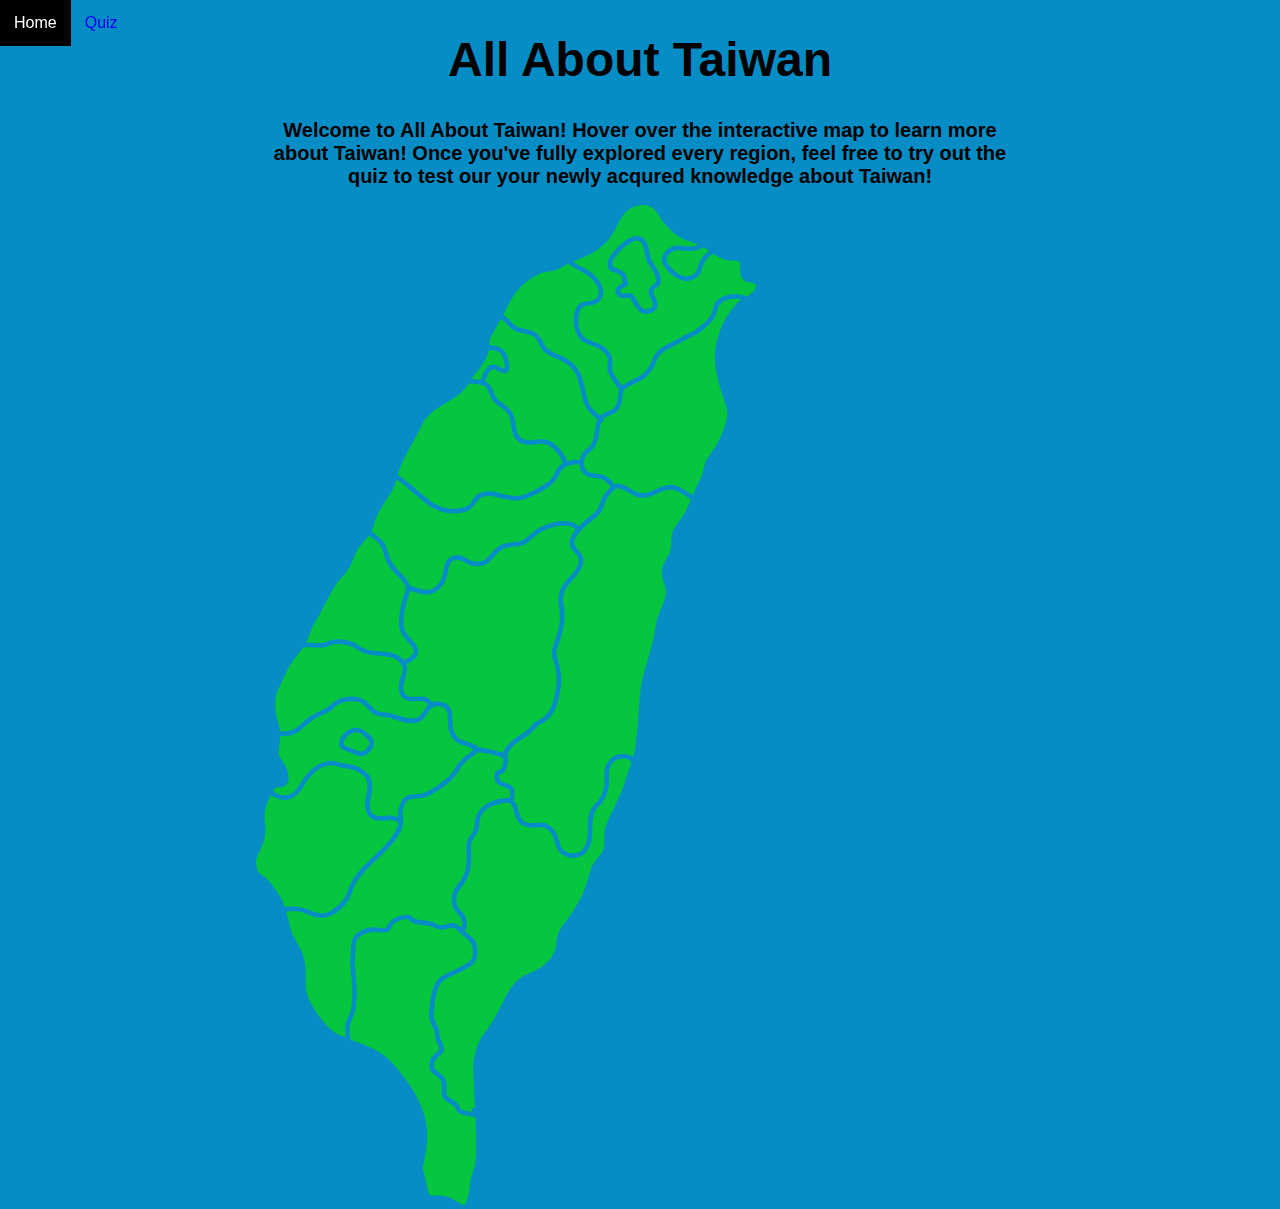
==== commit bb5a210c: "css changes" ====
--- a/src/index.html
+++ b/src/index.html
@@ -19,6 +19,11 @@
 	<main class="content-container">
 
 		<h1>All About Taiwan</h1>
+
+		<h2>
+			Welcome to All About Taiwan! Hover over the interactive map to learn more about Taiwan! Once you've fully
+			explored every region, feel free to try out the quiz to test our your newly acqured knowledge about Taiwan!
+		</h2>
 
 		<svg id="map" class="map" data-name="map" xmlns="http://www.w3.org/2000/svg" viewBox="0 0 287.83 575.71">
 			<path id="Hualien" class="cls-1"
--- a/src/css/style.css
+++ b/src/css/style.css
@@ -12,9 +12,37 @@
 
 body {
 	font-family: Arial, sans-serif;
-	background-color: #f4f4f4;
+	background-color: #068dc5;
 	margin: 0;
 	padding: 0;
+}
+
+h1 {
+	text-align: center;
+	font-size: 3em;
+}
+
+h2 {
+	text-align: center;
+	font-size: 1.25em;
+}
+
+aside {
+	position: fixed;
+	font-size: 1.25em;
+	top: 50%;
+	right: 0;
+	transform: translateY(-50%);
+	/* Center the aside vertically */
+	width: 350px;
+	/* Adjust width as needed */
+	background-color: #f9f9f9;
+	/* Example background color */
+	padding: 20px;
+	/* Example padding */
+	box-shadow: 0 0 10px rgba(0, 0, 0, 0.1);
+	/* Example box shadow */
+	background-color: lightgray;
 }
 
 /* nav bar code */
@@ -57,7 +85,7 @@
 .cls-1,
 .cls-2 {
 	stroke-width: 1px;
-	fill: #068dc5;
+	fill: #06c53e;
 }
 
 .map {
@@ -65,12 +93,12 @@
 }
 
 .map path {
-	fill: #068dc5;
+	fill: #06c53e;
 	transition: fill 0.2s;
 }
 
 .map path:hover {
-	fill: #fa723a;
+	fill: #FFE882;
 	cursor: pointer;
 }
 
